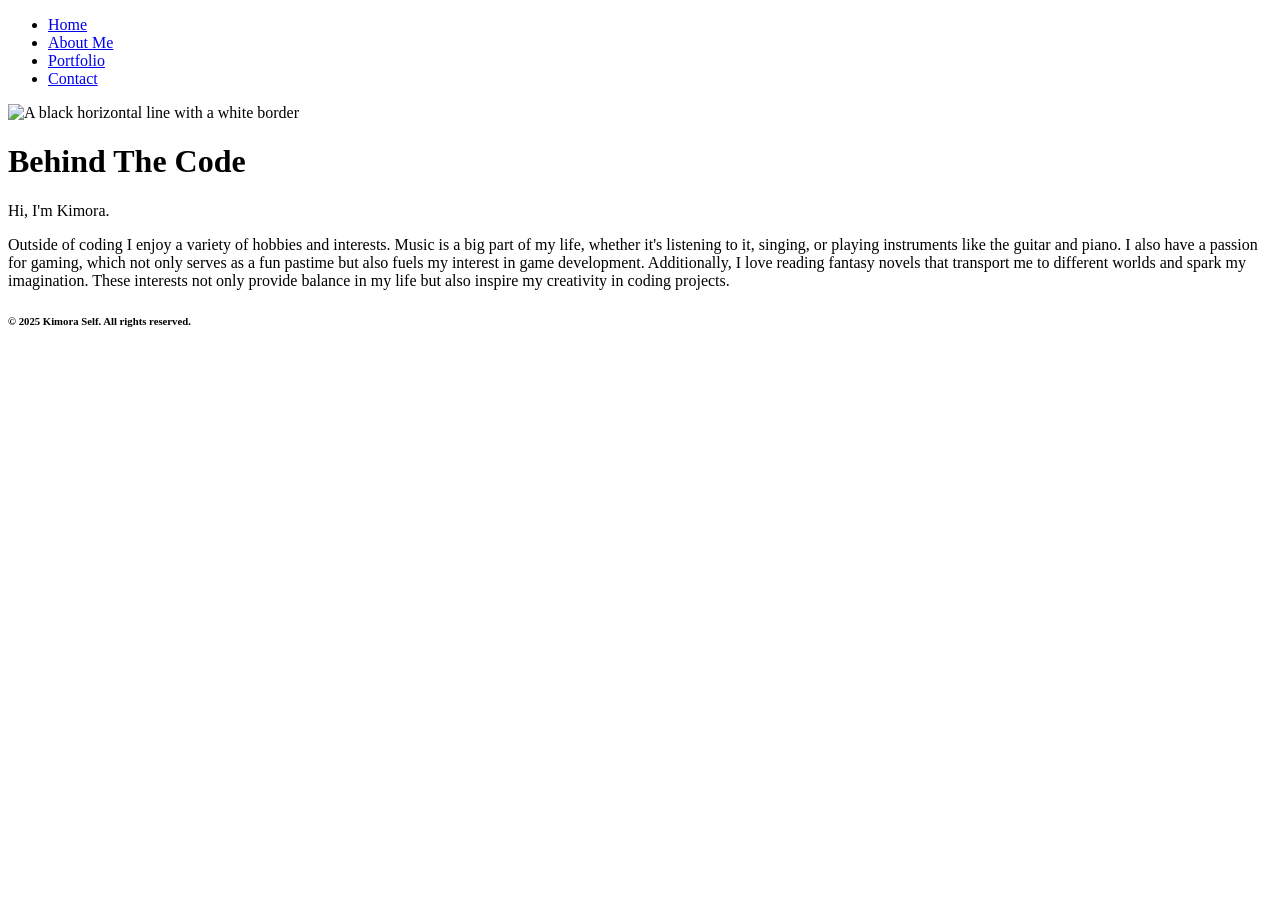
==== index.html @ 14dfe185 "webpages" ====
<!DOCTYPE html>
<html>
  <head>
    <title>Kimora Self Portfolio</title>
    <meta charset="utf-8" />
    <meta name="description" content="Kimora's personal portfolio website, showcasing her work and interests." />
	<meta name="keywords" content="portfolio, personal website, Kimora, Kimora Self" />
	<meta name="viewport" content="width=device-width, initial-scale=1" />
	<link rel="stylesheet" href="/style.css" />
	<script src="/script.js" defer></script>
  </head>
  <body>
    <header role="banner" class="primary">
        <nav role ="navigation">
            <ul>
                <li><a href="index.html">Home</a></li>
                <li><a href="about.html">About Me</a></li>
                <li><a href="portfolio.html">Portfolio</a></li>
                <li><a href="contact.html">Contact</a></li>
            </ul>
        </nav>
        <img src="black2.png" alt="A black horizontal line with a white border">
        <h1>Behind The Code</h1>
    </header>
    <section id="intro" class="container">
        <h1></h1>
        <p>Hi, I'm Kimora.</p>
        <p>Outside of coding I enjoy a variety of hobbies and interests. Music is a big part of my life, whether it's listening to it, singing, or playing instruments like the guitar and piano. I also have a passion for gaming, which not only serves as a fun pastime but also fuels my interest in game development. Additionally, I love reading fantasy novels that transport me to different worlds and spark my imagination. These interests not only provide balance in my life but also inspire my creativity in coding projects.</p>
      </section>
      <footer id="colophon" role="contentinfo">
        <h6>&copy; 2025 Kimora Self. All rights reserved.</h6>
      </footer>
    </body>
</html>
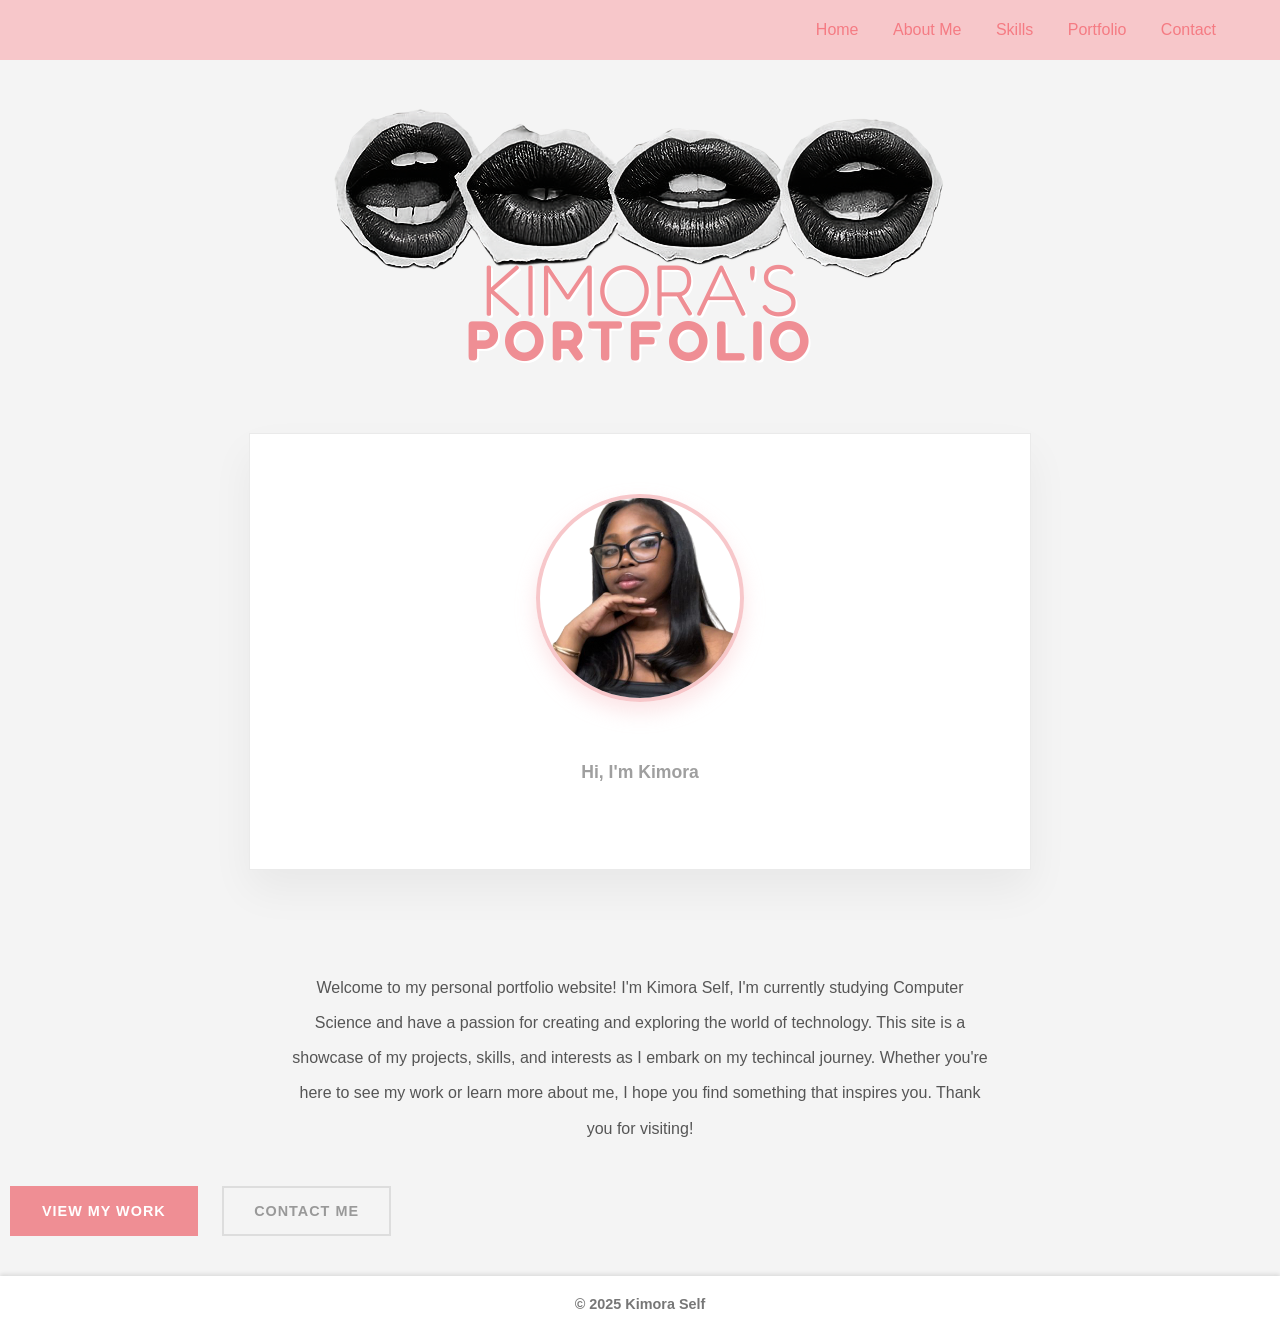
==== commit 2759bf0b: "homepage" ====
--- a/index.html
+++ b/index.html
@@ -6,29 +6,64 @@
     <meta name="description" content="Kimora's personal portfolio website, showcasing her work and interests." />
 	<meta name="keywords" content="portfolio, personal website, Kimora, Kimora Self" />
 	<meta name="viewport" content="width=device-width, initial-scale=1" />
-	<link rel="stylesheet" href="/style.css" />
-	<script src="/script.js" defer></script>
+	<link rel="stylesheet" href="pages/assets/css/style.css" />
+    <link rel="preconnect" href="https://fonts.googleapis.com">
+    <link rel="preconnect" href="https://fonts.gstatic.com" crossorigin>
+    <link href="https://fonts.googleapis.com/css2?family=Pinyon+Script&display=swap" rel="stylesheet">
+	<link rel="preconnect" href="https://fonts.googleapis.com">
+    <link rel="preconnect" href="https://fonts.gstatic.com" crossorigin>
+    <link href="https://fonts.googleapis.com/css2?family=Alfa+Slab+One&display=swap" rel="stylesheet">
+
+    <link rel="preconnect" href="https://fonts.googleapis.com">
+<link rel="preconnect" href="https://fonts.gstatic.com" crossorigin>
+<link href="https://fonts.googleapis.com/css2?family=Rock+Salt&display=swap" rel="stylesheet">
+
+<link rel="preconnect" href="https://fonts.googleapis.com">
+<link rel="preconnect" href="https://fonts.gstatic.com" crossorigin>
+<link href="https://fonts.googleapis.com/css2?family=Shrikhand&display=swap" rel="stylesheet">
+
+<link rel="preconnect" href="https://fonts.googleapis.com">
+<link rel="preconnect" href="https://fonts.gstatic.com" crossorigin>
+<link href="https://fonts.googleapis.com/css2?family=Fredoka:wght@300..700&display=swap" rel="stylesheet">
+    <script src="/script.js" defer></script>
   </head>
   <body>
     <header role="banner" class="primary">
-        <nav role ="navigation">
-            <ul>
-                <li><a href="index.html">Home</a></li>
-                <li><a href="about.html">About Me</a></li>
-                <li><a href="portfolio.html">Portfolio</a></li>
-                <li><a href="contact.html">Contact</a></li>
-            </ul>
-        </nav>
-        <img src="black2.png" alt="A black horizontal line with a white border">
-        <h1>Behind The Code</h1>
+        <div class="top-bar">
+            <nav role ="navigation">
+                <ul>
+                    <li><a href="index.html">Home</a></li>
+                    <li><a href="about.html">About Me</a></li>
+                    <li><a href="">Skills</a></li>
+                    <li><a href="portfolio.html">Portfolio</a></li>
+                    <li><a href="contact.html">Contact</a></li>
+                </ul>
+            </nav>
+        </div>
+        <div class="logo">
+            <img src="pages/assets/img/lips.png" alt="A black horizontal line with a white border">
+            <h1>
+                <span class="behind-text">Kimora's</span>
+                <span class="the-text">Portfolio</span>
+            </h1>
+        </div>
     </header>
     <section id="intro" class="container">
-        <h1></h1>
-        <p>Hi, I'm Kimora.</p>
-        <p>Outside of coding I enjoy a variety of hobbies and interests. Music is a big part of my life, whether it's listening to it, singing, or playing instruments like the guitar and piano. I also have a passion for gaming, which not only serves as a fun pastime but also fuels my interest in game development. Additionally, I love reading fantasy novels that transport me to different worlds and spark my imagination. These interests not only provide balance in my life but also inspire my creativity in coding projects.</p>
-      </section>
-      <footer id="colophon" role="contentinfo">
-        <h6>&copy; 2025 Kimora Self. All rights reserved.</h6>
+        <div class="intro-text">
+            <img src="pages/assets/img/me.png" alt="Kimora Self" class="profile-pic">
+            <h2>
+            <span class="name-text">Hi, I'm Kimora</span>
+        </h2>
+    </div>
+    <div class="intro-paragraph"> <p>Welcome to my personal portfolio website! I'm Kimora Self, I'm currently studying Computer Science and have a passion for creating and exploring the world of technology. This site is a showcase of my projects, skills, and interests as I embark on my techincal journey. Whether you're here to see my work or learn more about me, I hope you find something that inspires you. Thank you for visiting!</p>
+    </div>
+    <div class="button-container">
+    <a href="portfolio.html" class="btn btn-pink">View My Work</a>
+    <a href="contact.html" class="btn btn-outline">Contact Me</a>
+</div>
+</section>
+    <footer id="colophon" role="contentinfo">
+        <h6>&copy; 2025 Kimora Self</h6>
       </footer>
     </body>
 </html>
--- a/pages/assets/css/style.css
+++ b/pages/assets/css/style.css
@@ -0,0 +1,180 @@
+body{
+    font-family: Arial, sans-serif;
+    margin: 0;
+    padding: 0;
+    background-color: #F4F4F4;
+}
+.behind-text {
+    font-family: 'Fredoka', sans-serif; 
+    font-weight: 300; 
+    font-size: 4.5rem; 
+    color: #ef8e94;   
+    line-height: 1.0;
+    display: block;
+    margin-top: -90px;
+    margin-bottom: -10px; 
+    text-shadow: 2px 2px 0px #fff; 
+    text-transform: uppercase;
+}
+.the-text {
+    font-family: 'Fredoka', sans-serif;
+    font-weight: 600;
+    font-size: 3.5rem;
+    color: #ef8e94;
+    text-transform: uppercase;
+    display: block;
+    margin-top: -20px;
+    letter-spacing: 5px;
+    text-shadow: 2px 2px 0px #fff;
+}
+.logo {
+    text-align: center;
+    margin-top: 20px;
+}
+header.primary {
+    background-color: #F4F4F4;
+    padding: 70px 40;
+}
+.top-bar {
+    background-color:#f7c7ca;
+    width: 100%;
+    height: 60px;
+    display:flex;
+    justify-content: flex-end;
+    align-items: center;
+    padding-right: 40px;
+    box-sizing: border-box;
+}
+.top-bar nav ul {
+    list-style-type: none;
+    padding: 9px;
+    text-align: right;
+}
+.top-bar nav ul li {
+    display: inline;
+    margin-top: 80px;
+    margin: -50px 15px 0 15px;
+}
+.top-bar nav ul li a {
+    text-decoration: none;
+    color: #f57b83;
+    font-weight: normal;
+}
+.top-bar nav ul li a:hover {
+    text-decoration: none;
+    background-color:#f7c7ca;
+}
+.intro-text {
+    text-align: center;
+    margin: 40px 20px;
+    margin-top: 200px;
+    margin-bottom: 80px;
+    padding:0 20px;
+}
+.profile-pic {
+    width: 200px;        
+    height: 200px;       
+    object-fit: cover;   
+    border-radius: 50%;  
+    
+    border: 4px solid #f7c7ca;  
+    box-shadow: 0 10px 20px rgba(247, 190, 194, 0.4); 
+    
+    margin-bottom: 30px; 
+    transition: transform 0.6s ease;
+}
+
+.profile-pic:hover {
+    transform: scale(1.05);
+}
+.name-text {
+    font-family: 'Helvetica', sans-serif;
+    font-size: 1.1rem;
+    color:#9f9f9f;
+    line-height: 1.8;
+    max-width: 800px;
+    margin: 20px auto;
+    padding: 0 20px;
+    
+}
+.intro-text {
+    text-align: center;
+    margin-top:100px;
+    margin-bottom:80px;
+    padding:30 20px;
+    margin:0 auto;
+    max-width: 800px;
+}
+
+.intro-text {
+    background-color: #ffffff; 
+    max-width: 700px; 
+    margin: 60px auto 100px auto; 
+    padding: 60px 40px; 
+    
+    box-shadow: 0 20px 40px rgba(0,0,0,0.05); 
+    border: 1px solid #eaeaea; 
+    text-align: center;
+}
+.intro-paragraph p {
+    font-family: 'Helvetica', sans-serif;
+    font-size: 1rem;
+    color: #555555;
+    line-height: 2.2;
+    max-width: 700px;
+    margin: 20px auto 0 auto;
+    padding: 0 20px;
+    text-align: center;
+}
+
+footer#colophon {
+    text-align: center;
+    padding: 20px 0;
+    background-color: #ffffff;
+    box-shadow: 0 -2px 4px rgba(0, 0, 0, 0.1);
+    margin-top: 40px;
+}
+footer#colophon h6 {
+    font-size: 0.9rem;
+    color: #777777;
+    margin: 0;
+}
+
+.button-container {
+    margin-top: 40px;
+}
+
+.btn {
+    display: inline-block;
+    padding: 15px 30px;
+    font-family: 'Helvetica', sans-serif;
+    font-size: 0.9rem;
+    font-weight: bold;
+    text-transform: uppercase;
+    text-decoration: none;
+    letter-spacing: 1px;
+    transition: all 0.3s ease;
+    margin: 0 10px; 
+}
+
+.btn-pink {
+    background-color: #ef8e94;
+    color: #ffffff;
+    border: 2px solid #ef8e94;
+}
+
+.btn-pink:hover {
+    background-color: #d16d76;
+    border-color: #d16d76;
+}
+
+.btn-outline {
+    background-color: transparent;
+    color: #999;
+    border: 2px solid #ddd;
+}
+
+.btn-outline:hover {
+    border-color: #ef8e94;
+    color: #ef8e94;
+}
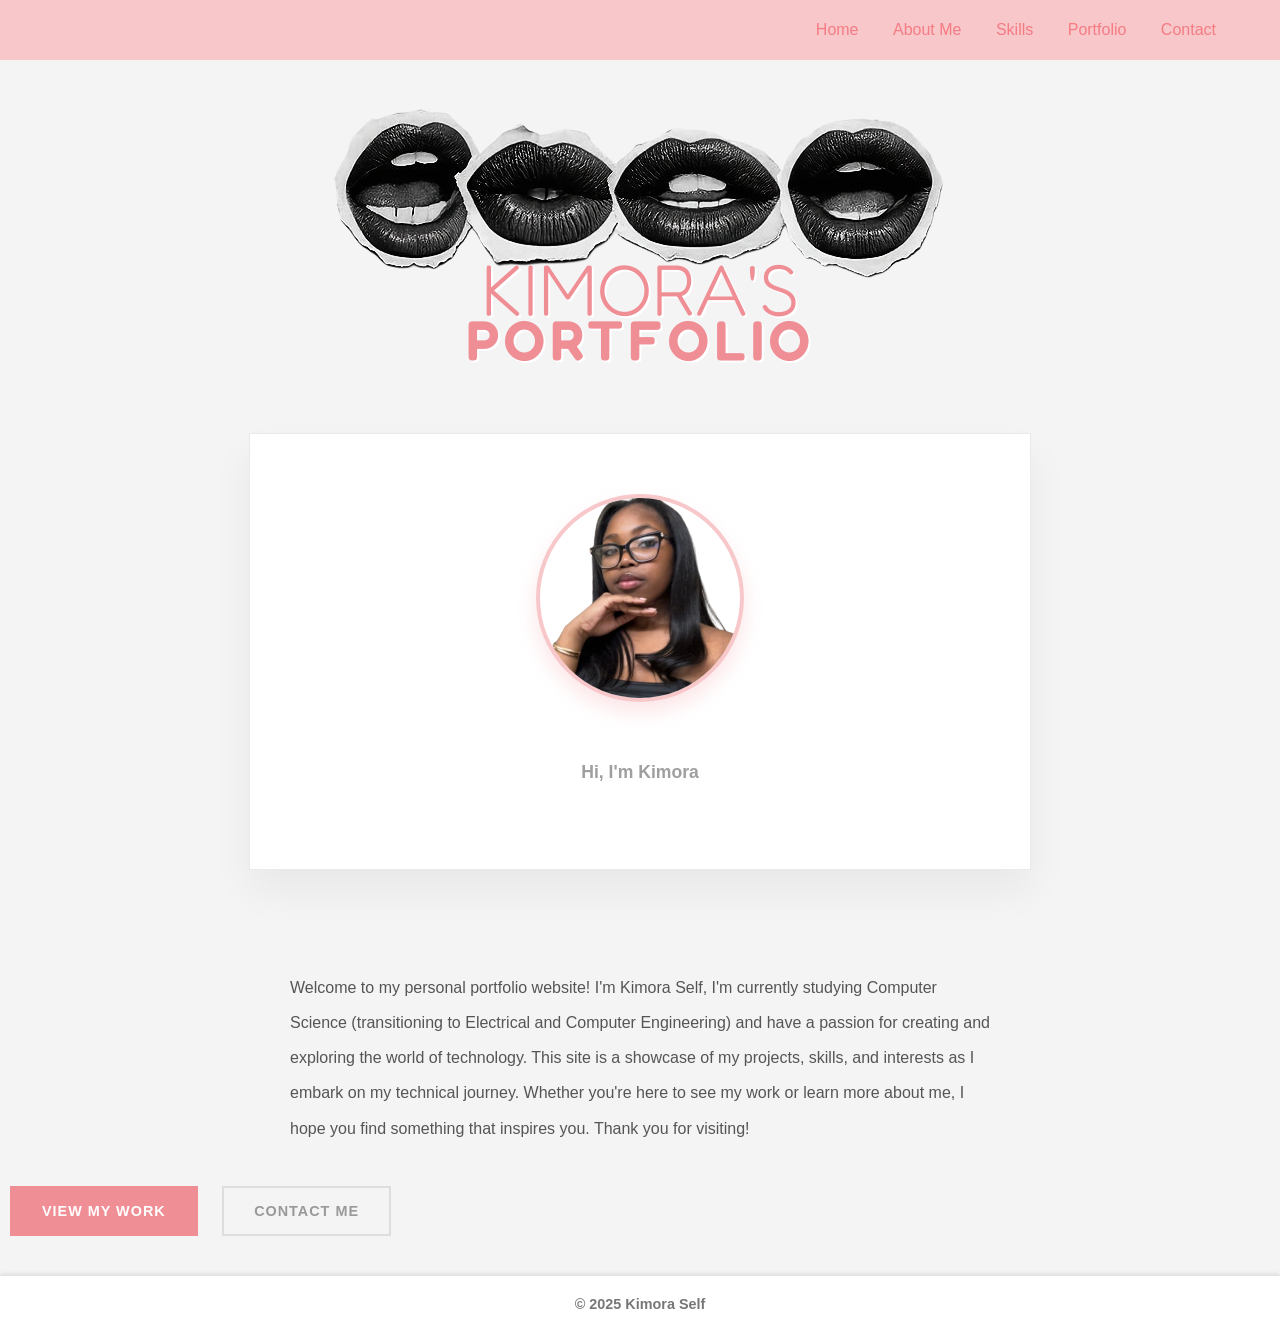
==== commit 3836082d: "text" ====
--- a/index.html
+++ b/index.html
@@ -55,7 +55,7 @@
             <span class="name-text">Hi, I'm Kimora</span>
         </h2>
     </div>
-    <div class="intro-paragraph"> <p>Welcome to my personal portfolio website! I'm Kimora Self, I'm currently studying Computer Science and have a passion for creating and exploring the world of technology. This site is a showcase of my projects, skills, and interests as I embark on my techincal journey. Whether you're here to see my work or learn more about me, I hope you find something that inspires you. Thank you for visiting!</p>
+    <div class="intro-paragraph"> <p>Welcome to my personal portfolio website! I'm Kimora Self, I'm currently studying Computer Science (transitioning to Electrical and Computer Engineering) and have a passion for creating and exploring the world of technology. This site is a showcase of my projects, skills, and interests as I embark on my technical journey. Whether you're here to see my work or learn more about me, I hope you find something that inspires you. Thank you for visiting!</p>
     </div>
     <div class="button-container">
     <a href="portfolio.html" class="btn btn-pink">View My Work</a>
--- a/pages/assets/css/style.css
+++ b/pages/assets/css/style.css
@@ -124,7 +124,7 @@
     max-width: 700px;
     margin: 20px auto 0 auto;
     padding: 0 20px;
-    text-align: center;
+    text-align: centerG;
 }
 
 footer#colophon {
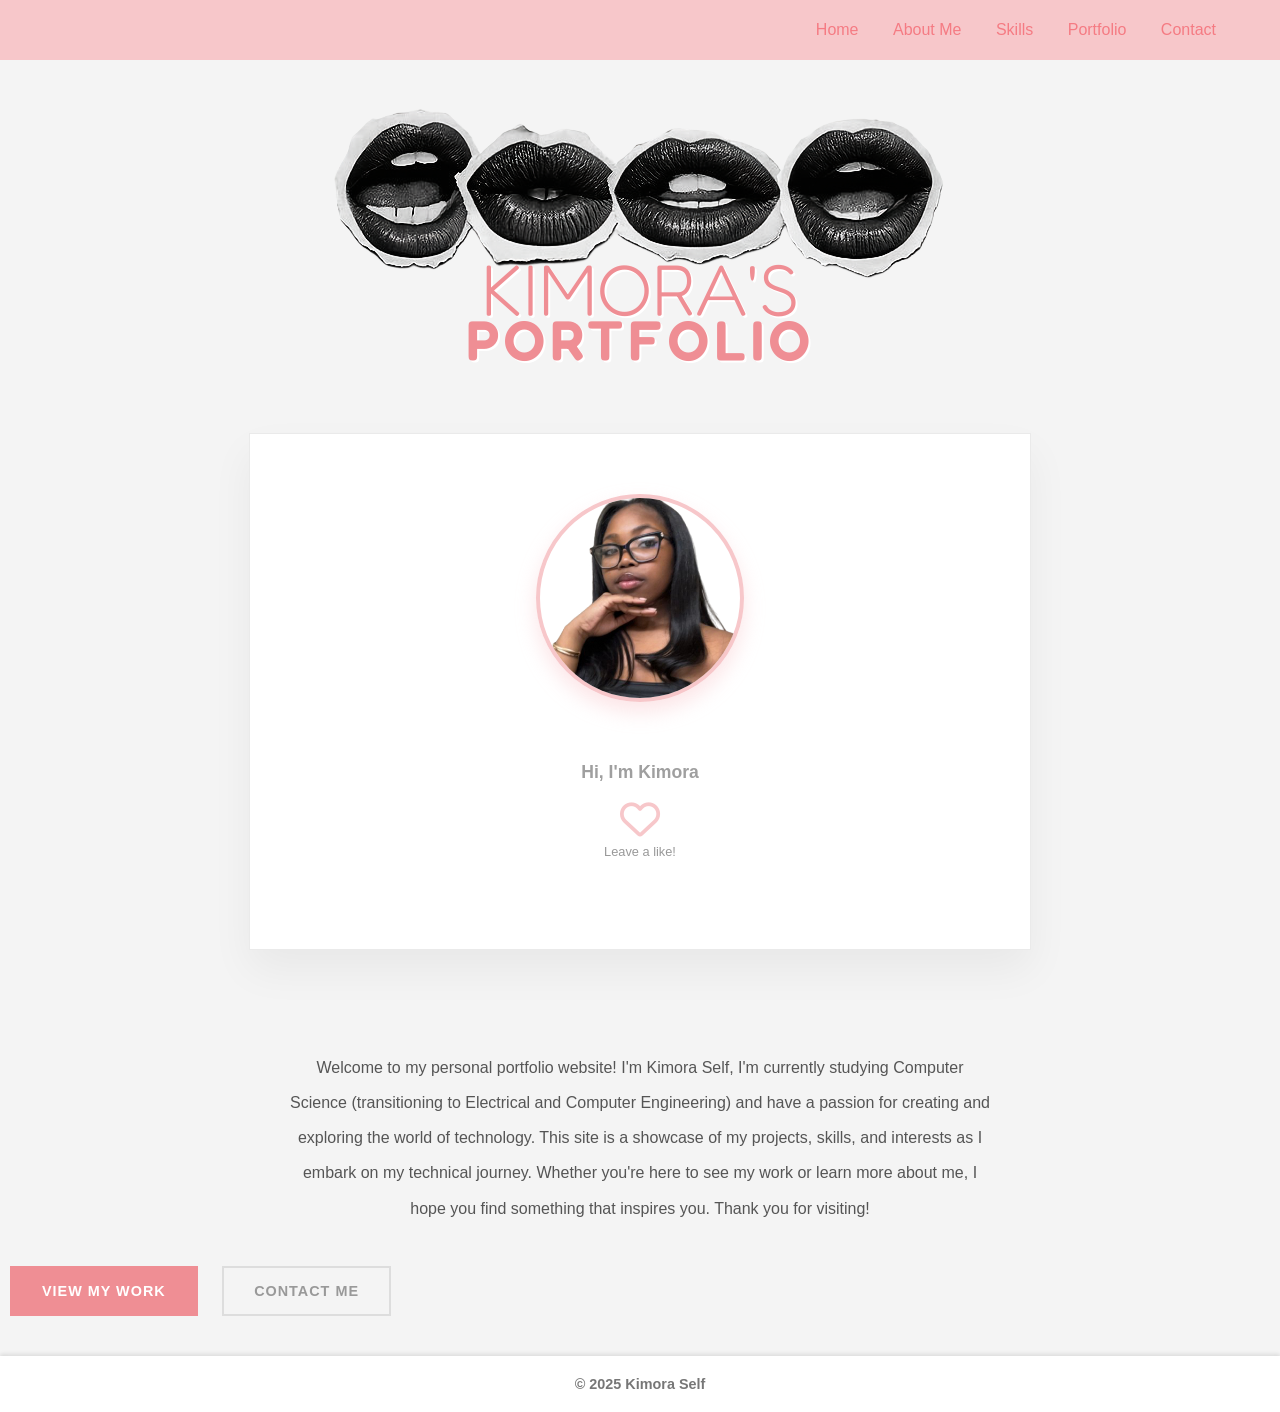
==== commit 8ce66d96: "like" ====
--- a/index.html
+++ b/index.html
@@ -1,4 +1,4 @@
- <!DOCTYPE html>
+<!DOCTYPE html>
 <html>
   <head>
     <title>Kimora Self Portfolio</title>
@@ -9,23 +9,11 @@
 	<link rel="stylesheet" href="pages/assets/css/style.css" />
     <link rel="preconnect" href="https://fonts.googleapis.com">
     <link rel="preconnect" href="https://fonts.gstatic.com" crossorigin>
-    <link href="https://fonts.googleapis.com/css2?family=Pinyon+Script&display=swap" rel="stylesheet">
-	<link rel="preconnect" href="https://fonts.googleapis.com">
+    <link href="https://fonts.googleapis.com/css2?family=Shrikhand&display=swap" rel="stylesheet">
+    <link rel="preconnect" href="https://fonts.googleapis.com">
     <link rel="preconnect" href="https://fonts.gstatic.com" crossorigin>
-    <link href="https://fonts.googleapis.com/css2?family=Alfa+Slab+One&display=swap" rel="stylesheet">
-
-    <link rel="preconnect" href="https://fonts.googleapis.com">
-<link rel="preconnect" href="https://fonts.gstatic.com" crossorigin>
-<link href="https://fonts.googleapis.com/css2?family=Rock+Salt&display=swap" rel="stylesheet">
-
-<link rel="preconnect" href="https://fonts.googleapis.com">
-<link rel="preconnect" href="https://fonts.gstatic.com" crossorigin>
-<link href="https://fonts.googleapis.com/css2?family=Shrikhand&display=swap" rel="stylesheet">
-
-<link rel="preconnect" href="https://fonts.googleapis.com">
-<link rel="preconnect" href="https://fonts.gstatic.com" crossorigin>
-<link href="https://fonts.googleapis.com/css2?family=Fredoka:wght@300..700&display=swap" rel="stylesheet">
-    <script src="/script.js" defer></script>
+    <link href="https://fonts.googleapis.com/css2?family=Fredoka:wght@300..700&display=swap" rel="stylesheet">
+    <link rel="stylesheet" href="https://cdnjs.cloudflare.com/ajax/libs/font-awesome/6.4.2/css/all.min.css">
   </head>
   <body>
     <header role="banner" class="primary">
@@ -52,8 +40,15 @@
         <div class="intro-text">
             <img src="pages/assets/img/me.png" alt="Kimora Self" class="profile-pic">
             <h2>
-            <span class="name-text">Hi, I'm Kimora</span>
-        </h2>
+                <span class="name-text">Hi, I'm Kimora</span>
+            </h2>
+        <div class="like-wrapper">
+            <button id="like-btn" class="heart-btn" aria-label="Like this page">
+                <script src="pages/assets/js/script.js"></script>
+                <i id="heart-icon" class="fa-regular fa-heart"></i>
+            </button>
+            <span class="like-text">Leave a like!</span>
+        </div>
     </div>
     <div class="intro-paragraph"> <p>Welcome to my personal portfolio website! I'm Kimora Self, I'm currently studying Computer Science (transitioning to Electrical and Computer Engineering) and have a passion for creating and exploring the world of technology. This site is a showcase of my projects, skills, and interests as I embark on my technical journey. Whether you're here to see my work or learn more about me, I hope you find something that inspires you. Thank you for visiting!</p>
     </div>
--- a/pages/assets/css/style.css
+++ b/pages/assets/css/style.css
@@ -124,7 +124,7 @@
     max-width: 700px;
     margin: 20px auto 0 auto;
     padding: 0 20px;
-    text-align: centerG;
+    text-align: center;
 }
 
 footer#colophon {
@@ -143,7 +143,6 @@
 .button-container {
     margin-top: 40px;
 }
-
 .btn {
     display: inline-block;
     padding: 15px 30px;
@@ -156,25 +155,53 @@
     transition: all 0.3s ease;
     margin: 0 10px; 
 }
-
 .btn-pink {
     background-color: #ef8e94;
     color: #ffffff;
     border: 2px solid #ef8e94;
 }
-
 .btn-pink:hover {
     background-color: #d16d76;
     border-color: #d16d76;
 }
-
 .btn-outline {
     background-color: transparent;
     color: #999;
     border: 2px solid #ddd;
 }
-
 .btn-outline:hover {
     border-color: #ef8e94;
     color: #ef8e94;
 }
+
+.like-wrapper {
+    text-align: center;
+    margin-top: -10px; 
+    margin-bottom: 30px;
+}
+.like-text {
+    font-family: 'Helvetica', sans-serif;
+    font-size: 0.8rem;
+    color: #999;
+    display: block;
+    margin-top: 5px;
+}
+.heart-btn {
+    background: none;
+    border: none;
+    cursor: pointer;
+    outline: none;
+    padding: 0;
+}
+#heart-icon {
+    font-size: 2.5rem;   
+    color: #f7c7ca;      
+    transition: transform 0.2s ease, color 0.2s ease;
+}
+#heart-icon:hover {
+    transform: scale(1.1); 
+}
+.liked-heart {
+    color: #ef8e94 !important; 
+    transform: scale(1.1);
+}
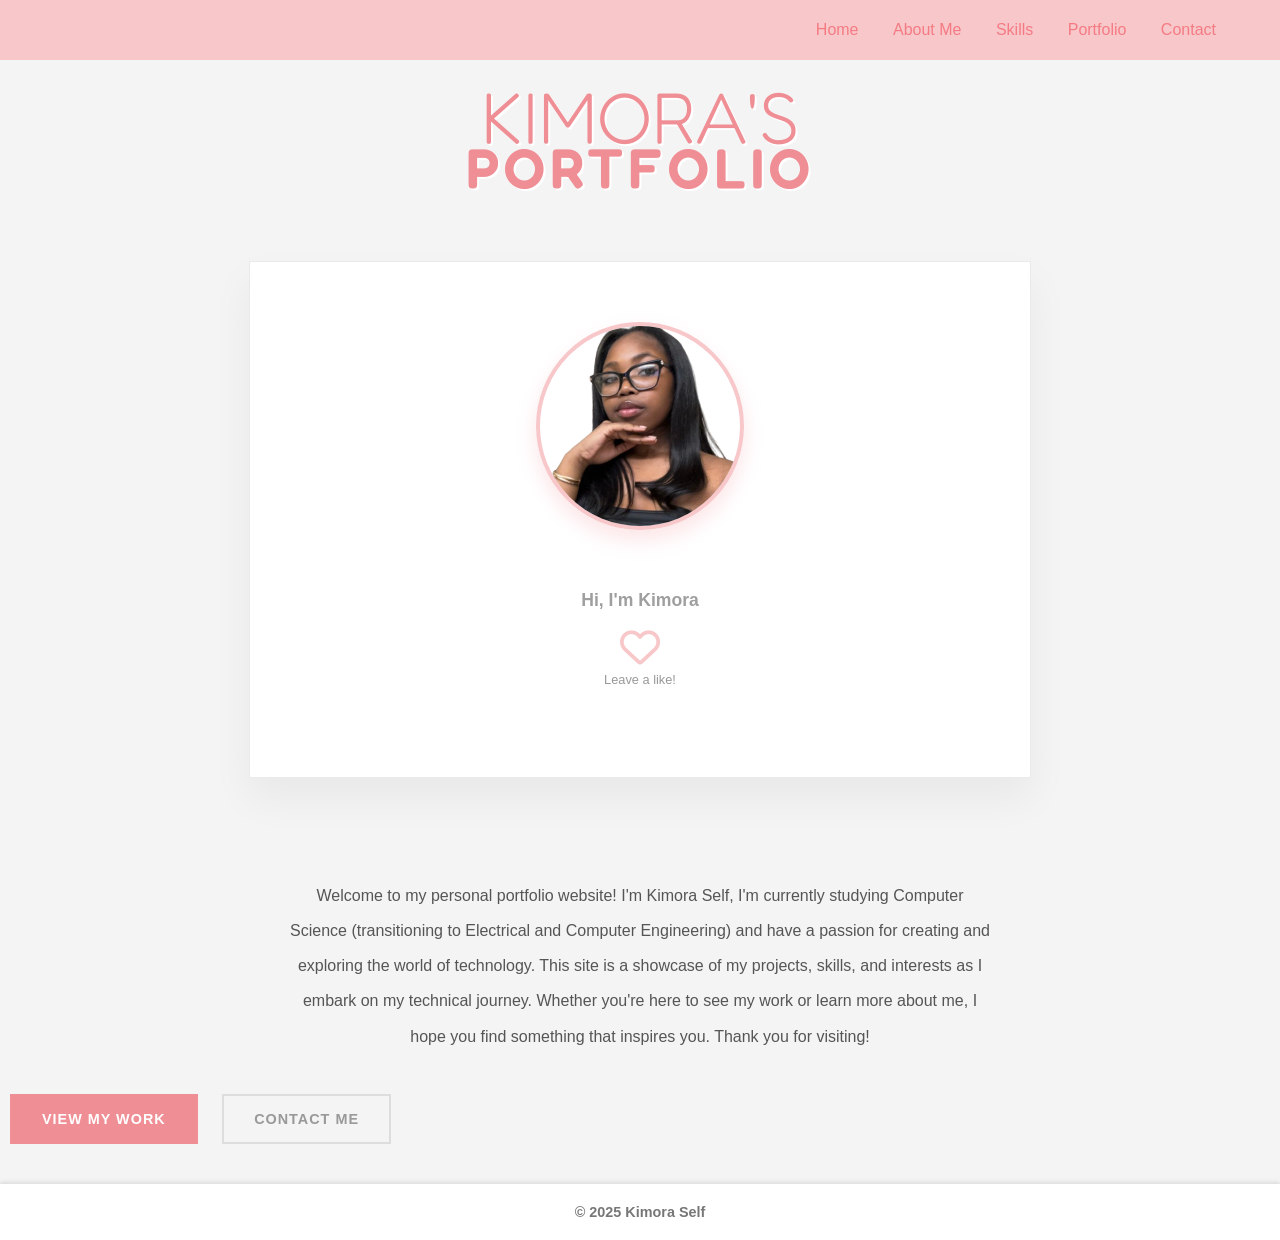
==== commit ef537d94: "commit" ====
--- a/index.html
+++ b/index.html
@@ -21,7 +21,7 @@
             <nav role ="navigation">
                 <ul>
                     <li><a href="index.html">Home</a></li>
-                    <li><a href="about.html">About Me</a></li>
+                    <li><a href="pages/about/about.html">About Me</a></li>
                     <li><a href="">Skills</a></li>
                     <li><a href="portfolio.html">Portfolio</a></li>
                     <li><a href="contact.html">Contact</a></li>
@@ -29,7 +29,6 @@
             </nav>
         </div>
         <div class="logo">
-            <img src="pages/assets/img/lips.png" alt="A black horizontal line with a white border">
             <h1>
                 <span class="behind-text">Kimora's</span>
                 <span class="the-text">Portfolio</span>
--- a/pages/assets/css/style.css
+++ b/pages/assets/css/style.css
@@ -11,7 +11,7 @@
     color: #ef8e94;   
     line-height: 1.0;
     display: block;
-    margin-top: -90px;
+    margin-top: 20px;
     margin-bottom: -10px; 
     text-shadow: 2px 2px 0px #fff; 
     text-transform: uppercase;
@@ -204,4 +204,31 @@
 .liked-heart {
     color: #ef8e94 !important; 
     transform: scale(1.1);
+}
+.board-container {
+    position: relative;
+    width: 80%;
+    margin-top: 20px auto;
+}
+.board{
+    width:90%;
+    height: 90%;
+    display: block;
+    margin: 0 auto;
+    margin-top: 40px;
+}
+.sticker{
+    position: absolute;
+    width: 150px;
+    transition: transform 0.3s ease;
+}
+.item1{
+    top: 50px;
+    left: 180px;
+    width: 80px;
+    height: 80px;
+}
+.item1:hover{
+    transform: scale(1.5);
+    z-index:10;
 }
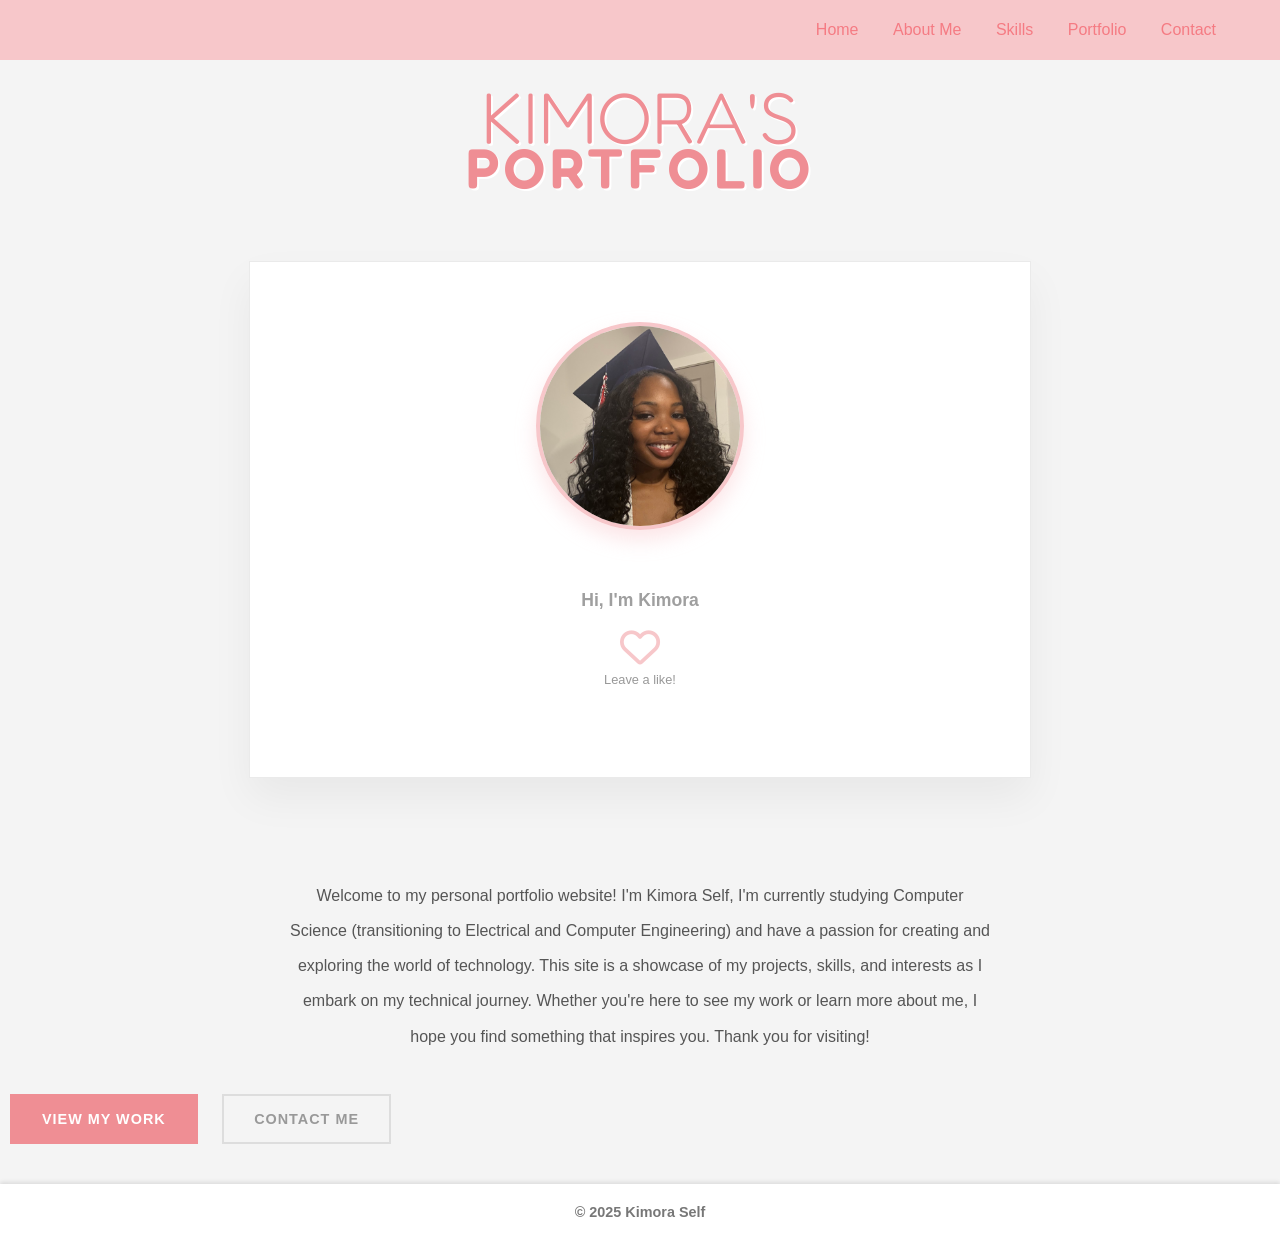
==== commit 1b7f91f7: "changes" ====
--- a/index.html
+++ b/index.html
@@ -37,7 +37,7 @@
     </header>
     <section id="intro" class="container">
         <div class="intro-text">
-            <img src="pages/assets/img/me.png" alt="Kimora Self" class="profile-pic">
+            <img src="pages/assets/img/me.jpg" alt="Kimora Self" class="profile-pic">
             <h2>
                 <span class="name-text">Hi, I'm Kimora</span>
             </h2>
